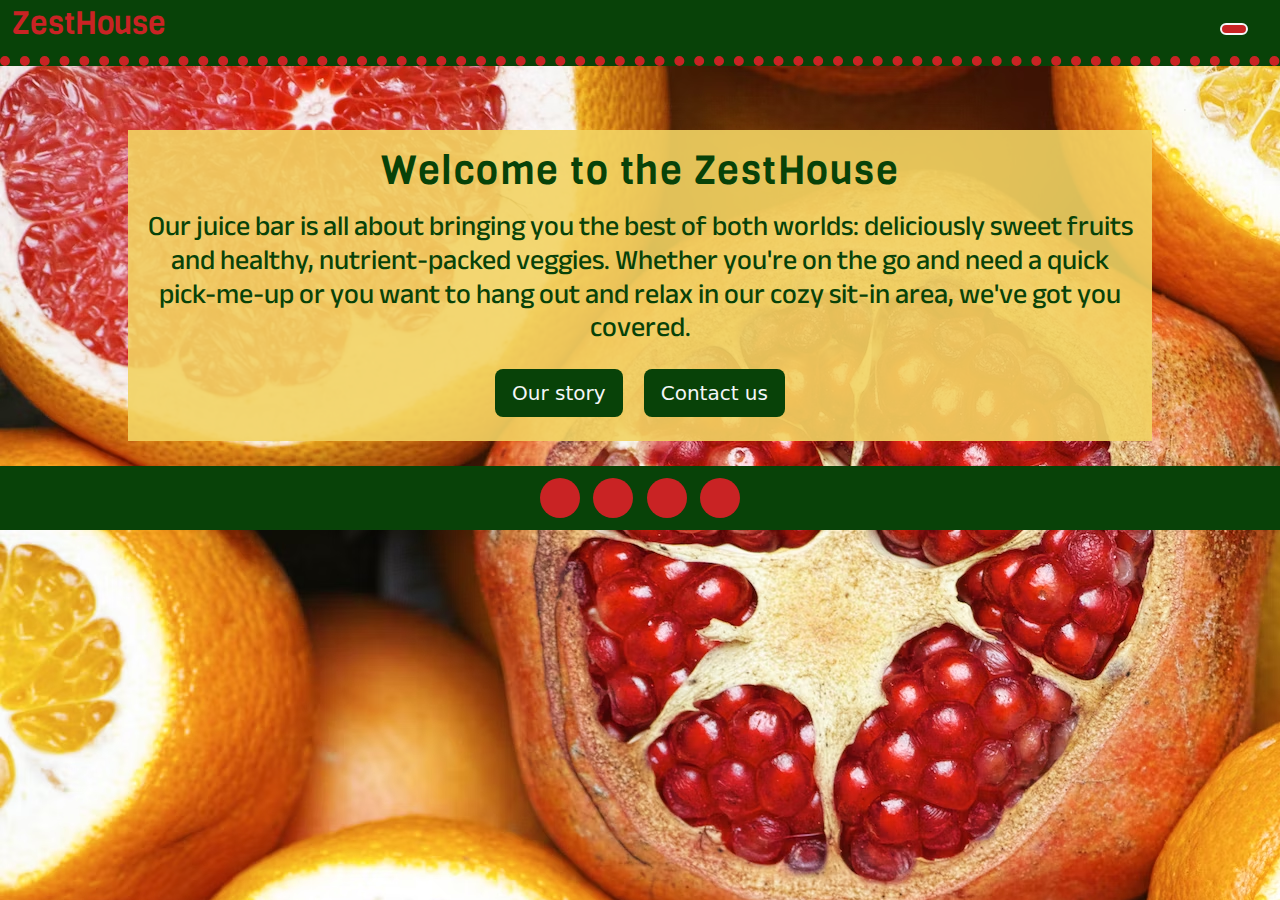
==== index.html @ 8931efa2 "changed the navbar. created gallery.html and menu.html" ====
<!DOCTYPE html>
<html lang="en">
<head>
    <meta charset="UTF-8">
    <meta http-equiv="X-UA-Compatible" content="IE=edge">
    <meta name="viewport" content="width=device-width, initial-scale=1.0">
    <title>ZestHouse</title>    
    <link href="assets/css/style.css" rel="stylesheet" type="text/css">
    <link href="assets/css/hover.css" rel="stylesheet" media="all">
    <link rel="preconnect" href="https://fonts.googleapis.com">
    <link href="https://cdn.jsdelivr.net/npm/bootstrap@5.2.3/dist/css/bootstrap.min.css" rel="stylesheet">
  <script src="https://cdn.jsdelivr.net/npm/bootstrap@5.2.3/dist/js/bootstrap.bundle.min.js"></script>
<link rel="preconnect" href="https://fonts.gstatic.com" crossorigin>
<link href="https://fonts.googleapis.com/css2?family=Viga&display=swap" rel="stylesheet">
<link href="https://fonts.googleapis.com/css2?family=Anek+Bangla&display=swap" rel="stylesheet">
<link rel="stylesheet" href="https://cdnjs.cloudflare.com/ajax/libs/font-awesome/6.4.0/css/all.min.css" integrity="sha512-iecdLmaskl7CVkqkXNQ/ZH/XLlvWZOJyj7Yy7tcenmpD1ypASozpmT/E0iPtmFIB46ZmdtAc9eNBvH0H/ZpiBw==" crossorigin="anonymous" referrerpolicy="no-referrer">
<!-- FAVICON -->
<link rel="icon" type="image/png" sizes="16x16" href="assets/images/favicon.ico">
</head>

<body>
<!-- NAVIGATION BAR-->
<nav class="navbar sticky-top p-0">
  <div class="container-fluid">
    <a class="navbar-brand" href="index.html" aria-current="true" id="logo"><h2>ZestHouse</h2></a>
<!-- Dropdown button taken from from Bootstrap documentation code snippet, see README file for more info -->
    <div class="dropdown">
      <button class="btn navbar-toggler hvr-pulse" type="button" data-bs-toggle="dropdown" aria-expanded="false">
      <i class="fas fa-bars"></i>
      </button>
      <ul class="dropdown-menu dropdown-menu-end">
        <li><a class="dropdown-item active" href="index.html" aria-current="true">Home</a></li>
        <li><a class="dropdown-item" href="about.html">About Us</a></li>
        <li><a class="dropdown-item" href="gallery.html">Gallery</a></li>
        <li><a class="dropdown-item" href="menu.html">Menu</a></li>
        <li><a class="dropdown-item" href="contact.html">Contact Us</a></li>
      </ul>
    </div>
</nav>

  <div class="p-3 text-center" id="hero">
    <h1 class="heading-style mb-3">Welcome to the ZestHouse</h1>
    <p><h3 class="paragraph-style mb-3">
  Our juice bar is all about bringing you the best of both worlds: deliciously sweet fruits and healthy, nutrient-packed veggies. 
 Whether you're on the go and need a quick pick-me-up or you want to hang out and relax in our cozy sit-in area, we've got you covered. 
    </h3></p>
  <a class="btn btn-lg m-2 hvr-pulse" href="about.html" role="button" style="background-color: #084208; color: #f4f7f9">Our story</a>
  <a class="btn btn-lg m-2 hvr-pulse" href="contact.html" role="button" style="background-color: #084208; color: #f4f7f9">Contact us</a>
</div>

<!-- div class="container-sm mb-2" id="times">
<h4>Opening Times</h4>
<table>
  <tr>
    <th>Mon-Sat</th>
    <th>Sun</th>
  </tr>
  <tr>
    <td>8am - 8pm</td>
    <td>10am - 6pm</td>
  </tr>
</table>
</div -->

<footer>
  <div class="container p-2">
  <a class="btn m-1 hvr-icon-pulse social" href="http://facebook.com" target="_blank"><i class="fab fa-facebook-f hvr-icon"></i></a>
  <a class="btn m-1 hvr-icon-pulse social" href="http://twitter.com" target="_blank"><i class="fab fa-twitter hvr-icon"></i></a>
  <a class="btn m-1 hvr-icon-pulse social" href="http://instagram.com" target="_blank"><i class="fab fa-instagram hvr-icon"></i></a>
  <a class="btn m-1 hvr-icon-pulse social" href="http://tiktok.com" target="_blank"><i class="fab fa-tiktok hvr-icon"></i></a>
  </div>
</footer>

</body>

</html>
---- assets/css/style.css ----
/* -------------------------------COLOURS 
#c92324
#084208
#ea861a
#f4f7f9
#f2d363
*/

html {
    height: 100%;
    width: 100%;
    overflow-y: scroll;
      }
  
   body 
   { 
    font-family: "Viga", sans-serif;
    background: #ea861a url("../images/citrus.avif") no-repeat fixed !important;
    background-size: cover;
   }

   /*----------------------NAVIGATION BAR */
    
    .navbar {
      background-color: #084208;
      border-bottom: 10px dotted #c92324;
      position: sticky;
      top: 0;
            }
          
    #logo {
      color: #c92324;
      font-family: "Viga", sans-serif;
      text-align: left;
      text-decoration: none;        
          }

    .navbar-toggler {
      color: #f4f7f9 !important; 
      border: 2px solid #f4f7f9 !important;
      background-color: #c92324 !important;
      text-align: center;
      margin-right: 20px;
      text-decoration: none;           
    }

    .dropdown-menu {
      background-color: #f2d363 !important;
         }

    .dropdown-item {
    font-family: 'Anek Bangla', sans-serif;
    color: #084208; 
    text-align: center !important;    
  }  
    .active
     {
      background-color: #084208 !important;
     }
     /*----------------------HERO*/

    .heading-style {
      font-family: "Viga", sans-serif;
      color: #084208;
      font-weight: 500;
      letter-spacing: 1.5px;
          }

    .paragraph-style {
      font-family: 'Anek Bangla', sans-serif;
      color: #084208;
      font-weight: 500;
          }

    #hero {
      background-color: rgba(242, 211, 99, 0.9);
      margin: 5% 10% 2% 10%;  
      text-align: center;
            }
    
    #times h4 {
      font-family: 'Viga', sans-serif;
          }
    
    #times {
      background-color: #c92324;
      color: #f4f7f9;
      font-family: 'Anek Bangla', sans-serif;
      width: 200px;
      text-align: center;
    }

    table {
      margin: auto;
    }
    
    table th {
      border: 2px solid;
    }

    table td {
      border: 2px solid;
    }

    /*----------------------ABOUT*/

    #facilities-container {background-color: #084208;}

    .facilities { 
      color: #f4f7f9;
      font-family: 'Anek Bangla', sans-serif;
    }

    .facilities-img {
      max-height: 200px;
      border-radius: 50%;
    }

    #about {
      background-color: rgba(242, 211, 99, 0.9);
      font-family: 'Anek Bangla', sans-serif;
      color: #084208;
      text-align: center;
    }

    #about h4 {
      padding: 5%;
    }

    #address {
      text-align: center;
      background-color: rgba(242, 211, 99, 0.9);
      padding: 2em 0;
      font-family: 'Anek Bangla', sans-serif;
      color: #084208;
    }

     /*----------------------CONTACT US*/

     #contactus {
      background-color: #c92324;
      color: #f4f7f9;
      width: 60%;
      margin: 6% auto;
      padding: 5px;
     }

      /*----------------------FOOTER*/
     footer {
      width: 100%;
      bottom: 0;
      background-color: #084208;
      color: #f4f7f9;
      position: fixed-bottom;
            }
      
      footer div {
        text-align: center;
      }
          
     .social {
      width: 2.5em !important;
      height: 2.5em !important;
      border-radius: 50% !important;
      background-color: #c92324 !important;
      text-decoration: none;
              }     

    /*-------------------404 */  
    
    #404msg {
      background-image: url(https://images.unsplash.com/photo-1582287104445-6754664dbdb2?ixlib=rb-4.0.3&ixid=MnwxMjA3fDB8MHxwaG90by1wYWdlfHx8fGVufDB8fHx8&auto=format&fit=crop&w=870&q=80);
      
    }



     /*-------------------MEDIA QUERIES  */  

     @media screen and (max-width: 992px){ 

      html {
        height: 100%;
        width: 100%;
        overflow-y: scroll;
        left: 0;
        right: 0;
      }

      body {
        position: absolute;
             }
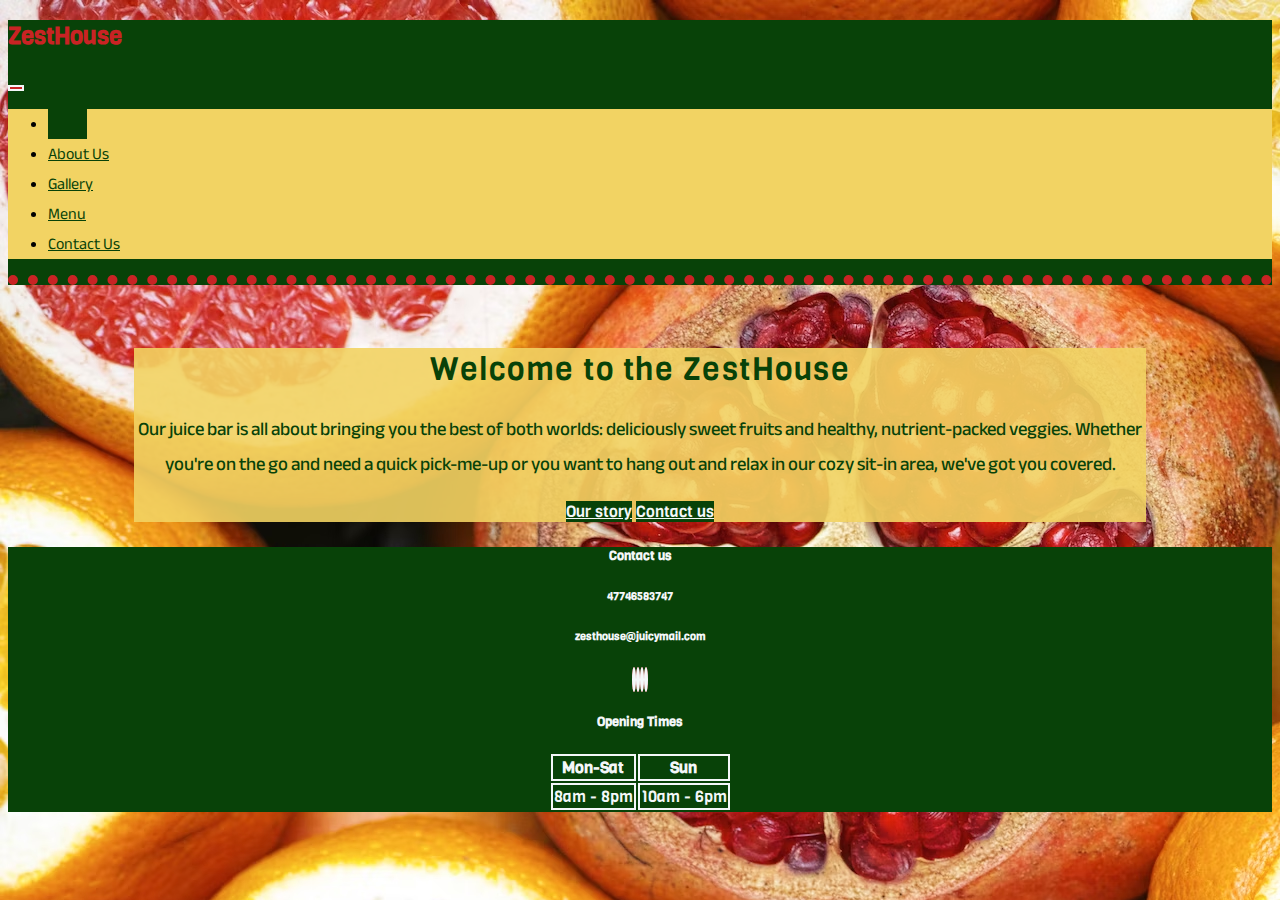
==== commit 5399319a: "changed the footer" ====
--- a/index.html
+++ b/index.html
@@ -6,13 +6,23 @@
     <meta name="viewport" content="width=device-width, initial-scale=1.0">
     <title>ZestHouse</title>    
     <link href="assets/css/style.css" rel="stylesheet" type="text/css">
-    <link href="assets/css/hover.css" rel="stylesheet" media="all">
-    <link rel="preconnect" href="https://fonts.googleapis.com">
-    <link href="https://cdn.jsdelivr.net/npm/bootstrap@5.2.3/dist/css/bootstrap.min.css" rel="stylesheet">
-  <script src="https://cdn.jsdelivr.net/npm/bootstrap@5.2.3/dist/js/bootstrap.bundle.min.js"></script>
+<!-- HOVER.CSS by IAN LUNN -->
+<link href="assets/css/hover.css" rel="stylesheet" media="all">
+<!-- BOOTSTRAP -->
+<script src="https://cdnjs.cloudflare.com/ajax/libs/bootstrap/5.2.3/js/bootstrap.min.js" integrity="sha512-1/RvZTcCDEUjY/CypiMz+iqqtaoQfAITmNSJY17Myp4Ms5mdxPS5UV7iOfdZoxcGhzFbOm6sntTKJppjvuhg4g==" crossorigin="anonymous" referrerpolicy="no-referrer"></script>
+<link href="https://cdn.jsdelivr.net/npm/bootstrap@5.2.3/dist/css/bootstrap.min.css" rel="stylesheet" 
+    integrity="sha384-rbsA2VBKQhggwzxH7pPCaAqO46MgnOM80zW1RWuH61DGLwZJEdK2Kadq2F9CUG65" crossorigin="anonymous">    
+<!-- POPPER -->
+<script src="https://cdnjs.cloudflare.com/ajax/libs/popper.js/2.11.7/umd/popper.min.js" integrity="sha512-uaZ0UXmB7NHxAxQawA8Ow2wWjdsedpRu7nJRSoI2mjnwtY8V5YiCWavoIpo1AhWPMLiW5iEeavmA3JJ2+1idUg==" crossorigin="anonymous" referrerpolicy="no-referrer"></script>
+<script src="https://cdn.jsdelivr.net/npm/bootstrap@5.3.0-alpha3/dist/js/bootstrap.bundle.min.js" integrity="sha384-ENjdO4Dr2bkBIFxQpeoTz1HIcje39Wm4jDKdf19U8gI4ddQ3GYNS7NTKfAdVQSZe" crossorigin="anonymous"></script>     
+<!-- GOOGLE FONTS -->
+<link rel="preconnect" href="https://fonts.googleapis.com">
 <link rel="preconnect" href="https://fonts.gstatic.com" crossorigin>
 <link href="https://fonts.googleapis.com/css2?family=Viga&display=swap" rel="stylesheet">
+<link rel="preconnect" href="https://fonts.googleapis.com">
+<link rel="preconnect" href="https://fonts.gstatic.com" crossorigin>
 <link href="https://fonts.googleapis.com/css2?family=Anek+Bangla&display=swap" rel="stylesheet">
+<!-- FONT AWESOME-->
 <link rel="stylesheet" href="https://cdnjs.cloudflare.com/ajax/libs/font-awesome/6.4.0/css/all.min.css" integrity="sha512-iecdLmaskl7CVkqkXNQ/ZH/XLlvWZOJyj7Yy7tcenmpD1ypASozpmT/E0iPtmFIB46ZmdtAc9eNBvH0H/ZpiBw==" crossorigin="anonymous" referrerpolicy="no-referrer">
 <!-- FAVICON -->
 <link rel="icon" type="image/png" sizes="16x16" href="assets/images/favicon.ico">
@@ -48,8 +58,25 @@
   <a class="btn btn-lg m-2 hvr-pulse" href="contact.html" role="button" style="background-color: #084208; color: #f4f7f9">Contact us</a>
 </div>
 
-<!-- div class="container-sm mb-2" id="times">
-<h4>Opening Times</h4>
+<!-- FOOTER -->
+<footer>
+  <div class="container p-2 justify-content-around align-items-center">
+    <div class="row">
+<!-- CONTACT DETAILS -->
+<div class="col-md-4">
+  <h5>Contact us</h5>
+  <h6>47746583747</h6>
+  <h6>zesthouse@juicymail.com</h6>
+</div>
+<!-- SOCIAL MEDIA -->       
+<div class="col-md-4 align-self-center"> 
+ <a class="btn m-1 hvr-icon-pulse social" href="http://facebook.com" target="_blank"><i class="fab fa-facebook-f hvr-icon"></i></a>
+  <a class="btn m-1 hvr-icon-pulse social" href="http://twitter.com" target="_blank"><i class="fab fa-twitter hvr-icon"></i></a>
+  <a class="btn m-1 hvr-icon-pulse social" href="http://instagram.com" target="_blank"><i class="fab fa-instagram hvr-icon"></i></a>
+  <a class="btn m-1 hvr-icon-pulse social" href="http://tiktok.com" target="_blank"><i class="fab fa-tiktok hvr-icon"></i></a>
+</div>
+<!-- OPENING TIMES -->   
+ <div class="col-md-4" id="table"><h5>Opening Times</h5>
 <table>
   <tr>
     <th>Mon-Sat</th>
@@ -60,15 +87,8 @@
     <td>10am - 6pm</td>
   </tr>
 </table>
-</div -->
-
-<footer>
-  <div class="container p-2">
-  <a class="btn m-1 hvr-icon-pulse social" href="http://facebook.com" target="_blank"><i class="fab fa-facebook-f hvr-icon"></i></a>
-  <a class="btn m-1 hvr-icon-pulse social" href="http://twitter.com" target="_blank"><i class="fab fa-twitter hvr-icon"></i></a>
-  <a class="btn m-1 hvr-icon-pulse social" href="http://instagram.com" target="_blank"><i class="fab fa-instagram hvr-icon"></i></a>
-  <a class="btn m-1 hvr-icon-pulse social" href="http://tiktok.com" target="_blank"><i class="fab fa-tiktok hvr-icon"></i></a>
   </div>
+</div></div>
 </footer>
 
 </body>
--- a/assets/css/style.css
+++ b/assets/css/style.css
@@ -90,19 +90,7 @@
       text-align: center;
     }
 
-    table {
-      margin: auto;
-    }
-    
-    table th {
-      border: 2px solid;
-    }
-
-    table td {
-      border: 2px solid;
-    }
-
-    /*----------------------ABOUT*/
+   /*----------------------ABOUT*/
 
     #facilities-container {background-color: #084208;}
 
@@ -151,6 +139,7 @@
       bottom: 0;
       background-color: #084208;
       color: #f4f7f9;
+      bottom: 0 !important;
       position: fixed-bottom;
             }
       
@@ -164,11 +153,21 @@
       border-radius: 50% !important;
       background-color: #c92324 !important;
       text-decoration: none;
-              }     
+      border: 2px solid #f4f7f9 !important;
+              }   
+    table {
+    margin: auto;
+     }
+     table th {
+      border: 2px solid;
+              }          
+     table td {
+    border: 2px solid;
+              }        
 
     /*-------------------404 */  
     
-    #404msg {
+    #errormsg {
       background-image: url(https://images.unsplash.com/photo-1582287104445-6754664dbdb2?ixlib=rb-4.0.3&ixid=MnwxMjA3fDB8MHxwaG90by1wYWdlfHx8fGVufDB8fHx8&auto=format&fit=crop&w=870&q=80);
       
     }
@@ -176,8 +175,9 @@
 
 
      /*-------------------MEDIA QUERIES  */  
-
-     @media screen and (max-width: 992px){ 
+     
+     @media screen and (max-width: 992px)
+     { 
 
       html {
         height: 100%;
@@ -191,6 +191,14 @@
         position: absolute;
              }
     
-    
+            }
+
+      @media screen and (min-width: 900px) {
+        .social {
+          margin-top: 10% !important;
+        }
+
+             }
+              
           
 
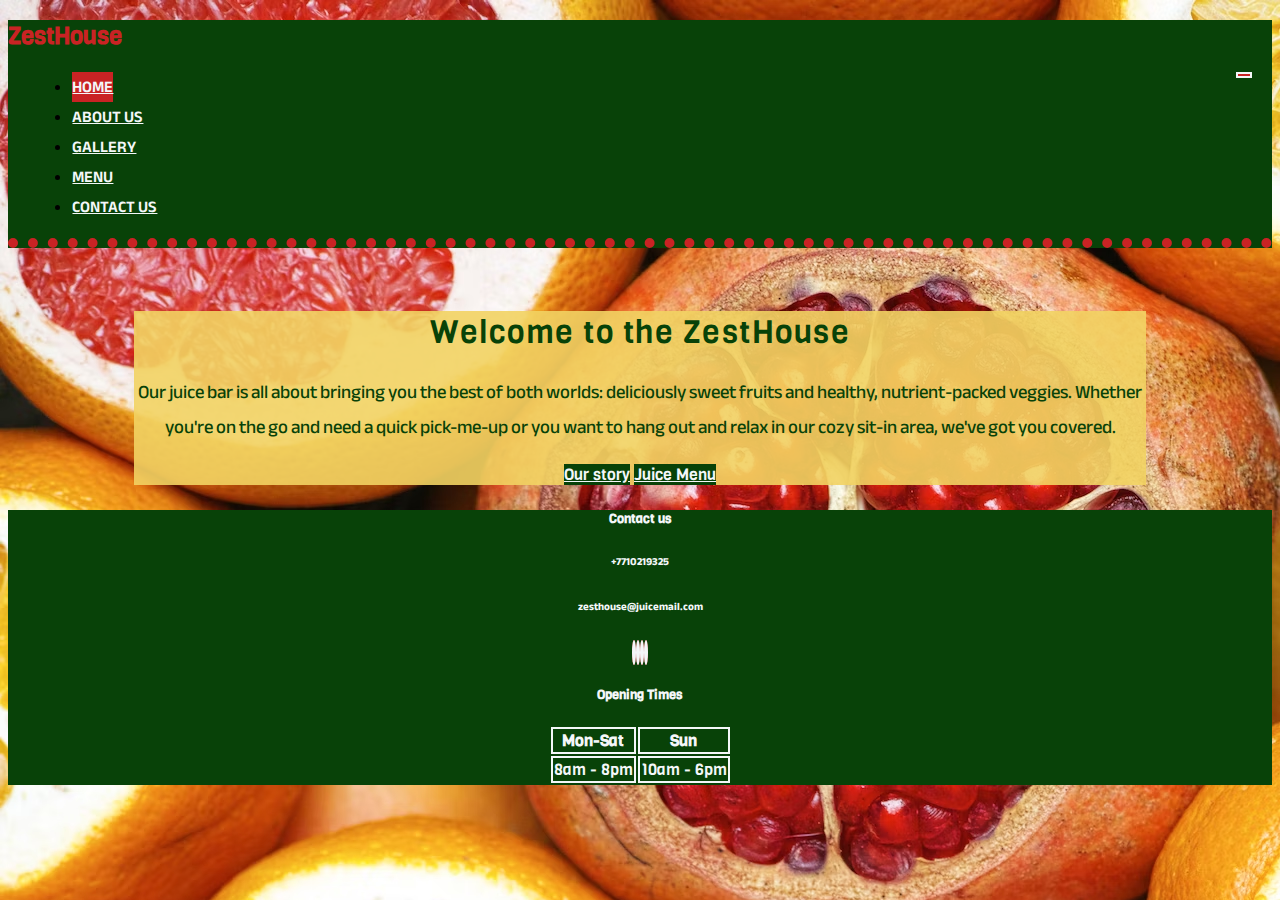
==== commit 0c2cecb3: "For the menu page - Created a multiple item carousel for large and medium screens and a regular caro" ====
--- a/index.html
+++ b/index.html
@@ -29,24 +29,25 @@
 </head>
 
 <body>
-<!-- NAVIGATION BAR-->
-<nav class="navbar sticky-top p-0">
+<!-- NAVIGATION BAR code snippet adapted from Bootstrap documentation-->
+<nav class="navbar navbar-expand-sm sticky-top p-0">
   <div class="container-fluid">
-    <a class="navbar-brand" href="index.html" aria-current="true" id="logo"><h2>ZestHouse</h2></a>
-<!-- Dropdown button taken from from Bootstrap documentation code snippet, see README file for more info -->
-    <div class="dropdown">
-      <button class="btn navbar-toggler hvr-pulse" type="button" data-bs-toggle="dropdown" aria-expanded="false">
-      <i class="fas fa-bars"></i>
-      </button>
-      <ul class="dropdown-menu dropdown-menu-end">
-        <li><a class="dropdown-item active" href="index.html" aria-current="true">Home</a></li>
-        <li><a class="dropdown-item" href="about.html">About Us</a></li>
-        <li><a class="dropdown-item" href="gallery.html">Gallery</a></li>
-        <li><a class="dropdown-item" href="menu.html">Menu</a></li>
-        <li><a class="dropdown-item" href="contact.html">Contact Us</a></li>
-      </ul>
+    <div class="d-flex flex-nowrap w-100">
+      <a class="navbar-brand" href="index.html" aria-current="true" id="logo"><h2>ZestHouse</h2></a>
+       <button class="btn navbar-toggler ms-auto hvr-pulse" type="button" data-bs-toggle="collapse" data-bs-target="#navigation" aria-controls="navigation" aria-label="Toggle navigation" aria-expanded="false">
+          <i class="fas fa-bars"></i>
+        </button>
     </div>
-</nav>
+    <div class="collapse navbar-collapse" id="navigation">
+        <ul class="navbar-nav justify-content-end">
+          <li class="nav-item"><a class="nav-link active" href="index.html"  aria-current="true">Home</a></li>
+          <li class="nav-item"><a class="nav-link hvr-pulse" href="about.html">About us</a></li>
+          <li class="nav-item"><a class="nav-link hvr-pulse" href="gallery.html">Gallery</a></li>
+          <li class="nav-item"><a class="nav-link hvr-pulse" href="menu.html">Menu</a></li>
+          <li class="nav-item"><a class="nav-link hvr-pulse" href="contact.html">Contact Us</a></li>
+    </ul></div>
+  </div>
+  </nav>
 
   <div class="p-3 text-center" id="hero">
     <h1 class="heading-style mb-3">Welcome to the ZestHouse</h1>
@@ -54,8 +55,8 @@
   Our juice bar is all about bringing you the best of both worlds: deliciously sweet fruits and healthy, nutrient-packed veggies. 
  Whether you're on the go and need a quick pick-me-up or you want to hang out and relax in our cozy sit-in area, we've got you covered. 
     </h3></p>
-  <a class="btn btn-lg m-2 hvr-pulse" href="about.html" role="button" style="background-color: #084208; color: #f4f7f9">Our story</a>
-  <a class="btn btn-lg m-2 hvr-pulse" href="contact.html" role="button" style="background-color: #084208; color: #f4f7f9">Contact us</a>
+  <a class="btn btn-lg m-2 hvr-pulse hero-btn" href="about.html" role="button" target="_blank">Our story</a>
+  <a class="btn btn-lg m-2 hvr-pulse hero-btn" href="menu.html" role="button" target="_blank">Juice Menu</a>
 </div>
 
 <!-- FOOTER -->
@@ -65,15 +66,15 @@
 <!-- CONTACT DETAILS -->
 <div class="col-md-4">
   <h5>Contact us</h5>
-  <h6>47746583747</h6>
-  <h6>zesthouse@juicymail.com</h6>
+  <h6>+7710219325 </h6>
+  <h6>zesthouse@juicemail.com</h6>
 </div>
 <!-- SOCIAL MEDIA -->       
-<div class="col-md-4 align-self-center"> 
- <a class="btn m-1 hvr-icon-pulse social" href="http://facebook.com" target="_blank"><i class="fab fa-facebook-f hvr-icon"></i></a>
-  <a class="btn m-1 hvr-icon-pulse social" href="http://twitter.com" target="_blank"><i class="fab fa-twitter hvr-icon"></i></a>
-  <a class="btn m-1 hvr-icon-pulse social" href="http://instagram.com" target="_blank"><i class="fab fa-instagram hvr-icon"></i></a>
-  <a class="btn m-1 hvr-icon-pulse social" href="http://tiktok.com" target="_blank"><i class="fab fa-tiktok hvr-icon"></i></a>
+<div class="col-md-4 align-self-center">
+ <a class="btn m-1 hvr-icon-pulse social" href="http://facebook.com" target="_blank" rel="noopener" aria-label="Our Facebook Page (opens in a new tab)"><i class="fab fa-facebook-f hvr-icon"></i></a>
+  <a class="btn m-1 hvr-icon-pulse social" href="http://twitter.com" target="_blank" rel="noopener" aria-label="Our Twitter Page (opens in a new tab)"><i class="fab fa-twitter hvr-icon"></i></a>
+  <a class="btn m-1 hvr-icon-pulse social" href="http://instagram.com" target="_blank" rel="noopener" aria-label="Our Instagram Page (opens in a new tab)"><i class="fab fa-instagram hvr-icon"></i></a>
+  <a class="btn m-1 hvr-icon-pulse social" href="http://tiktok.com" target="_blank" rel="noopener" aria-label="Our Tiktok Page (opens in a new tab)"><i class="fab fa-tiktok hvr-icon"></i></a>
 </div>
 <!-- OPENING TIMES -->   
  <div class="col-md-4" id="table"><h5>Opening Times</h5>
--- a/assets/css/style.css
+++ b/assets/css/style.css
@@ -41,22 +41,27 @@
       background-color: #c92324 !important;
       text-align: center;
       margin-right: 20px;
-      text-decoration: none;           
-    }
-
-    .dropdown-menu {
-      background-color: #f2d363 !important;
-         }
-
-    .dropdown-item {
+      text-decoration: none;   
+      float: right !important;
+       }
+
+     .nav-link {
     font-family: 'Anek Bangla', sans-serif;
-    color: #084208; 
-    text-align: center !important;    
+    color: #f4f7f9 !important;
+    text-transform: uppercase;
+    font-weight: 600 !important;    
+    text-align: center;
+    white-space: nowrap;
   }  
-    .active
+ 
+ .navbar-nav li {
+  margin: 0 2%;
+   }  
+ .active
      {
-      background-color: #084208 !important;
-     }
+      background-color: #c92324;
+     }
+    
      /*----------------------HERO*/
 
     .heading-style {
@@ -77,20 +82,14 @@
       margin: 5% 10% 2% 10%;  
       text-align: center;
             }
-    
-    #times h4 {
-      font-family: 'Viga', sans-serif;
-          }
-    
-    #times {
-      background-color: #c92324;
-      color: #f4f7f9;
-      font-family: 'Anek Bangla', sans-serif;
-      width: 200px;
-      text-align: center;
-    }
-
-   /*----------------------ABOUT*/
+
+    .hero-btn {
+      background-color: #084208 !important;
+      color: #f4f7f9 !important;
+      font-family: "Viga", sans-serif !important;
+    }        
+    
+    /*----------------------ABOUT*/
 
     #facilities-container {background-color: #084208;}
 
@@ -132,6 +131,17 @@
       margin: 6% auto;
       padding: 5px;
      }
+
+     /*----------------------CAROUSEL*/
+
+     .carousel-indicators{
+      position:absolute !important;
+      right:0;
+      top: 480px !important;
+      left:0px; 
+     }
+
+
 
       /*----------------------FOOTER*/
      footer {
@@ -140,8 +150,7 @@
       background-color: #084208;
       color: #f4f7f9;
       bottom: 0 !important;
-      position: fixed-bottom;
-            }
+             }
       
       footer div {
         text-align: center;
@@ -163,8 +172,14 @@
               }          
      table td {
     border: 2px solid;
-              }        
-
+              } 
+                    
+   footer h5 {
+                font-family: 'Viga', sans-serif;
+                    }
+    footer h6 {
+      font-family: 'Anek Bangla', sans-serif;
+    }                
     /*-------------------404 */  
     
     #errormsg {
@@ -172,33 +187,48 @@
       
     }
 
-
-
-     /*-------------------MEDIA QUERIES  */  
+         /*-------------------MEDIA QUERIES  */  
      
-     @media screen and (max-width: 992px)
-     { 
-
-      html {
-        height: 100%;
-        width: 100%;
-        overflow-y: scroll;
-        left: 0;
-        right: 0;
+     @media screen and (max-width: 600px)
+
+     /* MENU CAROUSEL FOR SMALL SCREENS */
+     {        
+      .carous-large {
+      display: none; }
+         
+         .carousel-indicators{
+          position:absolute !important;
+          right:0;
+          top: 380px !important;
+          left:0px; 
+         }
+        }
+
+       
+
+      /* MENU CAROUSEL FOR MEDIUM AND LARGE SCREENS */
+      @media screen and (min-width: 601px)
+     {        
+      .carous-small {
+      display: none; }
+      .carousel-indicators{
+        position:absolute !important;
+        right:0;
+        top: 480px !important;
+        left:0; 
+       }
+       .carous-large-buttons
+       {
+
+       }
+
       }
 
-      body {
-        position: absolute;
-             }
-    
-            }
-
-      @media screen and (min-width: 900px) {
-        .social {
-          margin-top: 10% !important;
-        }
-
-             }
-              
-          
-
+
+     
+
+
+            
+
+         
+
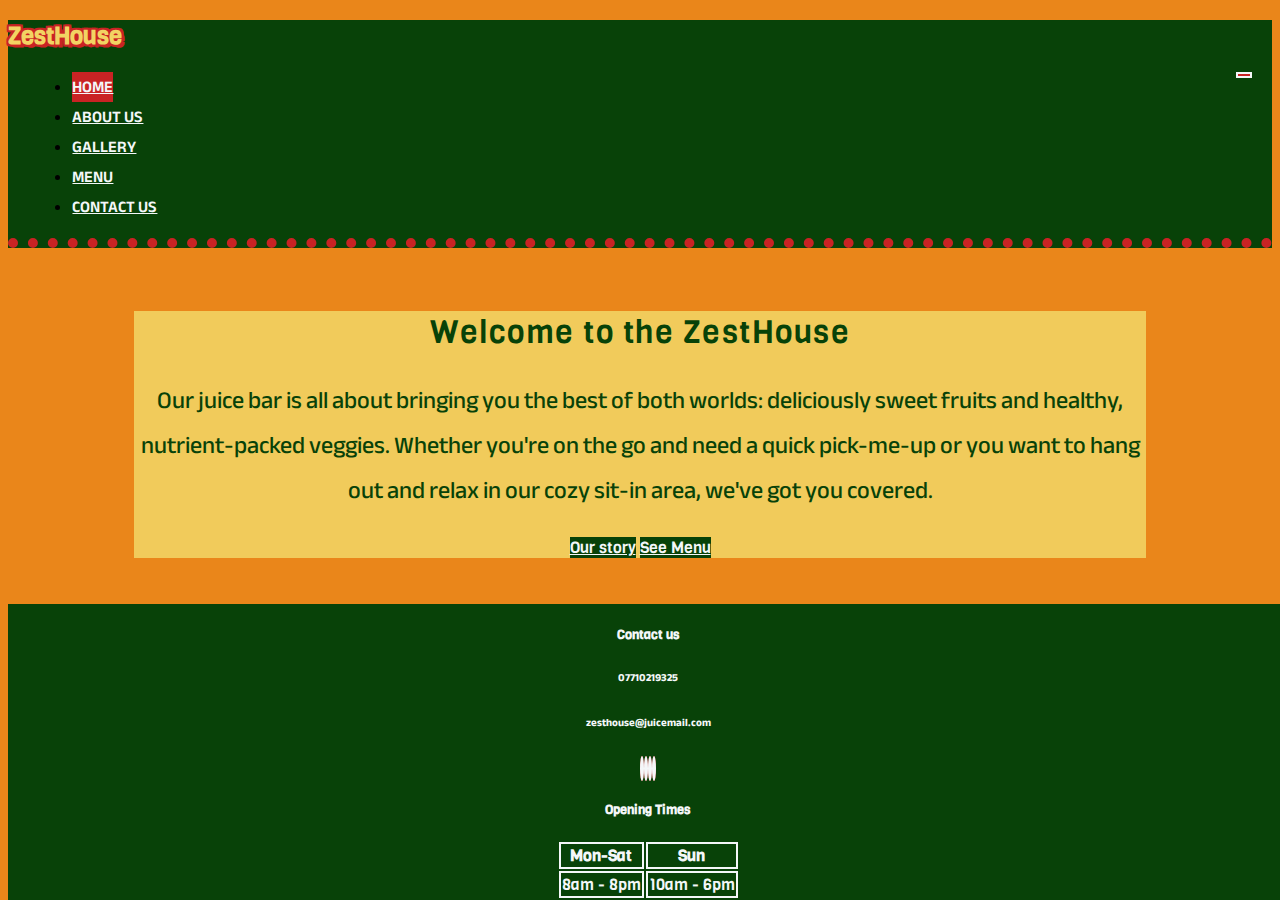
==== commit 7f055f9c: "made phone number and email clickable; fixed the contact us section alignment issue" ====
--- a/index.html
+++ b/index.html
@@ -4,6 +4,11 @@
     <meta charset="UTF-8">
     <meta http-equiv="X-UA-Compatible" content="IE=edge">
     <meta name="viewport" content="width=device-width, initial-scale=1.0">
+    <meta name="description"
+          content="ZestHouse is a juice bar serving a variety of freshly prepared juices, smoothies, hot drinks and snacks.">
+    <meta name="keywords"
+          content="juice bar, smoothie bar, juice, smoothie bowl, healthy snacks, health and wellness, juice shots, slushie">
+    <meta name="author" content="Martyna Nowak">  
     <title>ZestHouse</title>    
     <link href="assets/css/style.css" rel="stylesheet" type="text/css">
 <!-- HOVER.CSS by IAN LUNN -->
@@ -51,23 +56,23 @@
 
   <div class="p-3 text-center" id="hero">
     <h1 class="heading-style mb-3">Welcome to the ZestHouse</h1>
-    <p><h3 class="paragraph-style mb-3">
+    <p class="paragraph-style mb-3">
   Our juice bar is all about bringing you the best of both worlds: deliciously sweet fruits and healthy, nutrient-packed veggies. 
  Whether you're on the go and need a quick pick-me-up or you want to hang out and relax in our cozy sit-in area, we've got you covered. 
-    </h3></p>
-  <a class="btn btn-lg m-2 hvr-pulse hero-btn" href="about.html" role="button" target="_blank">Our story</a>
-  <a class="btn btn-lg m-2 hvr-pulse hero-btn" href="menu.html" role="button" target="_blank">Juice Menu</a>
+    </p>
+  <a class="btn btn-lg m-2 hvr-pulse hero-btn" href="about.html" role="button">Our story</a>
+  <a class="btn btn-lg m-2 hvr-pulse hero-btn" href="menu.html" role="button">See Menu</a>
 </div>
 
 <!-- FOOTER -->
-<footer>
+<footer id="ftr">
   <div class="container p-2 justify-content-around align-items-center">
     <div class="row">
 <!-- CONTACT DETAILS -->
 <div class="col-md-4">
   <h5>Contact us</h5>
-  <h6>+7710219325 </h6>
-  <h6>zesthouse@juicemail.com</h6>
+  <h6><a href="tel:07710219325">07710219325</a></h6>
+  <h6><a href ="mailto:zesthouse@juicemail.com">zesthouse@juicemail.com</a></h6>
 </div>
 <!-- SOCIAL MEDIA -->       
 <div class="col-md-4 align-self-center">
--- a/assets/css/style.css
+++ b/assets/css/style.css
@@ -1,11 +1,3 @@
-/* -------------------------------COLOURS 
-#c92324
-#084208
-#ea861a
-#f4f7f9
-#f2d363
-*/
-
 html {
     height: 100%;
     width: 100%;
@@ -15,24 +7,33 @@
    body 
    { 
     font-family: "Viga", sans-serif;
-    background: #ea861a url("../images/citrus.avif") no-repeat fixed !important;
+    background: #ea861a url("../images/citrusbck.png") no-repeat fixed !important;
     background-size: cover;
+    position: relative;
    }
 
    /*----------------------NAVIGATION BAR */
     
     .navbar {
       background-color: #084208;
+      position: sticky;
       border-bottom: 10px dotted #c92324;
-      position: sticky;
       top: 0;
             }
           
     #logo {
-      color: #c92324;
+      color: #f2d363;
       font-family: "Viga", sans-serif;
       text-align: left;
-      text-decoration: none;        
+      text-decoration: none;
+      text-shadow: 3px 3px 0 #c92324,
+      2px -2px 0 #c92324,
+      -2px 2px 0 #c92324,
+      -2px -2px 0 #c92324,
+      2px 0px 0 #c92324,
+      0px 2px 0 #c92324,
+      -2px 0px 0 #c92324,
+      0px -2px 0 #c92324;             
           }
 
     .navbar-toggler {
@@ -62,7 +63,7 @@
       background-color: #c92324;
      }
     
-     /*----------------------HERO*/
+     /*----------------------INDEX PAGE*/
 
     .heading-style {
       font-family: "Viga", sans-serif;
@@ -72,10 +73,11 @@
           }
 
     .paragraph-style {
-      font-family: 'Anek Bangla', sans-serif;
-      color: #084208;
-      font-weight: 500;
-          }
+      font-size: 1.5rem;
+      font-family: 'Anek Bangla', sans-serif;
+      color: #084208;
+      font-weight: 500;      
+              }
 
     #hero {
       background-color: rgba(242, 211, 99, 0.9);
@@ -89,7 +91,7 @@
       font-family: "Viga", sans-serif !important;
     }        
     
-    /*----------------------ABOUT*/
+    /*----------------------ABOUT US PAGE*/
 
     #facilities-container {background-color: #084208;}
 
@@ -122,35 +124,136 @@
       color: #084208;
     }
 
-     /*----------------------CONTACT US*/
+    #map {
+      height: 250px;
+       width: 70%
+      }
+
+     /*----------------------CONTACT US PAGE*/
 
      #contactus {
+      background-color: rgba(242, 211, 99, 0.8);
+      margin-top: 0;
+     }
+
+     #contactform {
       background-color: #c92324;
       color: #f4f7f9;
-      width: 60%;
       margin: 6% auto;
       padding: 5px;
-     }
-
-     /*----------------------CAROUSEL*/
-
-     .carousel-indicators{
-      position:absolute !important;
-      right:0;
-      top: 480px !important;
-      left:0px; 
-     }
-
-
-
-      /*----------------------FOOTER*/
+      font-family: 'Anek Bangla', sans-serif;
+          }     
+
+     #contactform button {
+      color: #f4f7f9;
+      text-transform: uppercase;
+      background-color: #084208;
+     }
+
+     #contactinfo {
+      color: #084208;
+      font-family: 'Anek Bangla', sans-serif;
+      font-size: 1.5rem;
+      line-height: 1.5rem;
+      border: 0.5rem solid #c92324;
+      display: block;
+      overflow-x: scroll;
+             }
+
+     #contactinfo h1{
+      text-align: center;
+      font-family: 'Viga', sans-serif;
+      color: #084208;
+     }
+
+     #contactinfo a {
+      text-decoration: none;
+      color: inherit;
+     }
+
+    /*-------------------404 */  
+    
+    #errormsg {
+      background-image: url(https://images.unsplash.com/photo-1582287104445-6754664dbdb2?ixlib=rb-4.0.3&ixid=MnwxMjA3fDB8MHxwaG90by1wYWdlfHx8fGVufDB8fHx8&auto=format&fit=crop&w=870&q=80);
+      
+    }
+
+    /*-------------------MENU PAGE  */ 
+
+    #menu-carous {
+      background-color: #f2d363;
+      text-align: center;
+      margin-bottom: 5rem;
+      color: #084208;
+    }
+
+    #menu-carous h1 {
+      font-family: 'Viga', sans-serif;
+    }
+
+    #menu-carous button {
+      background-color: #084208;
+      color: #f4f7f9;
+    }
+
+    .carous-large, .carous-small {
+      font-family: 'Anek Bangla', sans-serif;
+    }
+    
+    .carous-large .btn {
+      background-color: #084208;
+      color: #f4f7f9;
+    }
+    
+    .carous-small .btn {
+      background-color: #084208;
+      color: #f4f7f9;
+    }
+
+    .menu-prices {
+      background-color: #f2d363;
+      color: #084208;
+      font-family: 'Anek Bangla', sans-serif;
+      text-transform: capitalize;
+    }
+
+    .menu-prices h3 {
+      font-family: 'Viga', sans-serif;
+      text-align: center;
+      text-transform: capitalize;
+    }
+
+    #bck-to-top {
+      color: #f4f7f9;
+      background-color: #c92324; 
+      border: 2px solid #f4f7f9;  
+      float: right;
+       }
+
+    .menu-img {
+      width: 100%;
+    }
+
+  /*--------------------GALLERY PAGE */
+    #photogallery {
+      clear: both;
+      line-height: 0;
+      column-count: 3;
+      column-gap: 0px;
+      background-color: #ea861a;
+         }
+     
+    #photogallery img {
+      width: 100%;
+    }
+
+     /*----------------------FOOTER*/
      footer {
       width: 100%;
-      bottom: 0;
       background-color: #084208;
       color: #f4f7f9;
       bottom: 0 !important;
-             }
+              }
       
       footer div {
         text-align: center;
@@ -175,60 +278,50 @@
               } 
                     
    footer h5 {
-                font-family: 'Viga', sans-serif;
+     font-family: 'Viga', sans-serif;
                     }
     footer h6 {
-      font-family: 'Anek Bangla', sans-serif;
-    }                
-    /*-------------------404 */  
-    
-    #errormsg {
-      background-image: url(https://images.unsplash.com/photo-1582287104445-6754664dbdb2?ixlib=rb-4.0.3&ixid=MnwxMjA3fDB8MHxwaG90by1wYWdlfHx8fGVufDB8fHx8&auto=format&fit=crop&w=870&q=80);
-      
-    }
-
-         /*-------------------MEDIA QUERIES  */  
+      font-family: 'Anek Bangla', sans-serif; }
+
+    footer a {
+      text-decoration: none;
+      color: inherit;
+    }  
+
+    footer a:hover {
+      color: #f2d363;
+    }
+
+  /*-------------------MEDIA QUERIES  */  
      
-     @media screen and (max-width: 600px)
-
-     /* MENU CAROUSEL FOR SMALL SCREENS */
-     {        
+   @media screen and (max-width: 700px) {
+
+      /* MENU CAROUSEL FOR SMALL SCREENS */     
       .carous-large {
-      display: none; }
+       display: none; }
          
-         .carousel-indicators{
-          position:absolute !important;
-          right:0;
-          top: 380px !important;
-          left:0px; 
+      .carousel-indicators{
+       position:absolute !important;
+       right:0;
+       top: 380px !important;
+       left:0px; 
          }
-        }
-
-       
-
+         
+       /* GALLERY PAGE */
+     #photogallery{
+      column-count: 1;
+     }
+    }
+
+     
       /* MENU CAROUSEL FOR MEDIUM AND LARGE SCREENS */
-      @media screen and (min-width: 601px)
+      @media screen and (min-width: 768px)
      {        
       .carous-small {
       display: none; }
-      .carousel-indicators{
-        position:absolute !important;
-        right:0;
-        top: 480px !important;
-        left:0; 
-       }
-       .carous-large-buttons
-       {
-
-       }
-
-      }
-
-
-     
-
-
-            
-
-         
-
+    
+       /* ALIGNING FOOTER AT THE BOTTOM FOR MEDIUM AND LARGE SCREENS */
+     #ftr {
+      position: fixed !important;
+     }
+     }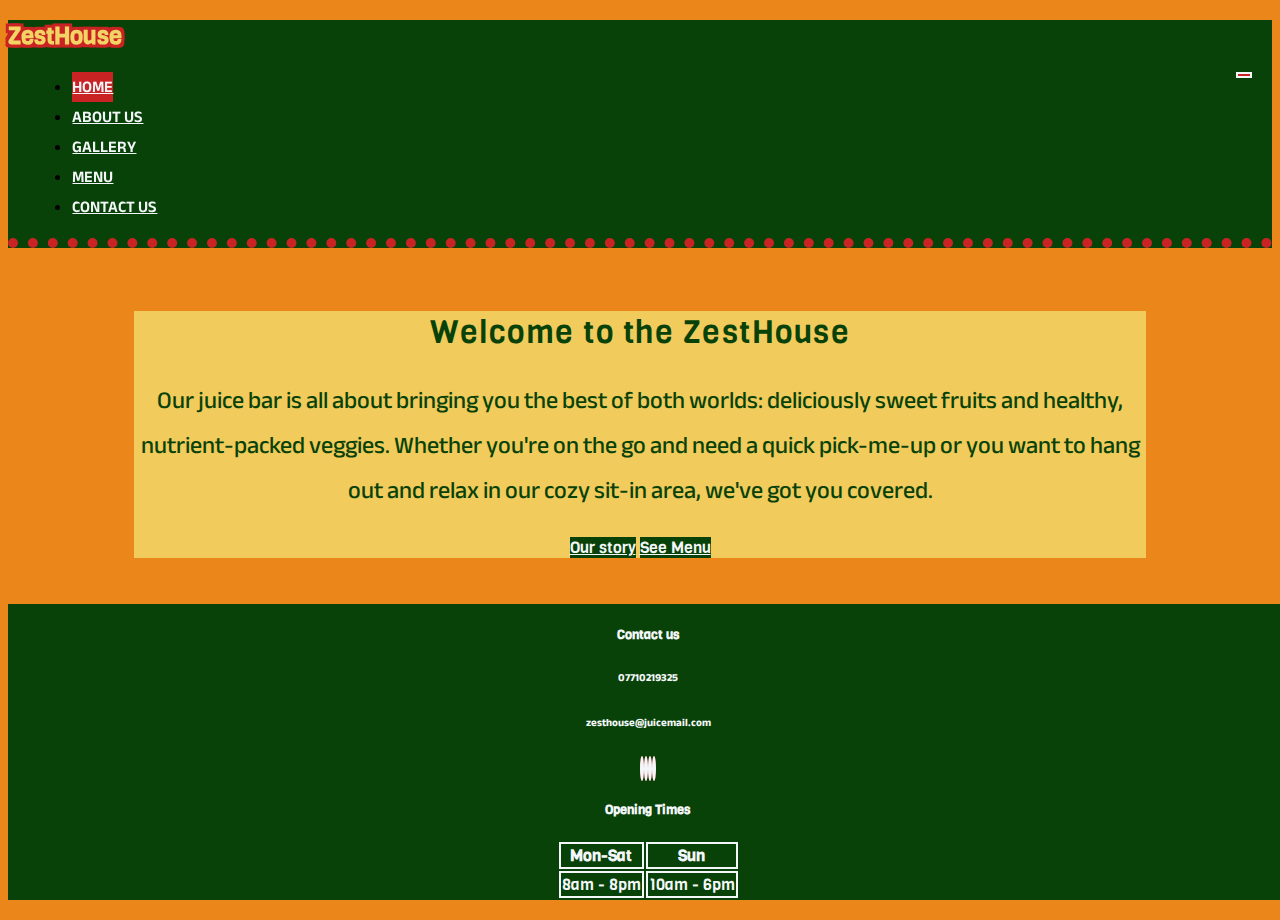
==== commit 3dcda28d: "updated the readme" ====
--- a/index.html
+++ b/index.html
@@ -45,7 +45,7 @@
     </div>
     <div class="collapse navbar-collapse" id="navigation">
         <ul class="navbar-nav justify-content-end">
-          <li class="nav-item"><a class="nav-link active" href="index.html"  aria-current="true">Home</a></li>
+          <li class="nav-item"><a class="nav-link active active-link" href="index.html"  aria-current="true">Home</a></li>
           <li class="nav-item"><a class="nav-link hvr-pulse" href="about.html">About us</a></li>
           <li class="nav-item"><a class="nav-link hvr-pulse" href="gallery.html">Gallery</a></li>
           <li class="nav-item"><a class="nav-link hvr-pulse" href="menu.html">Menu</a></li>
@@ -54,7 +54,7 @@
   </div>
   </nav>
 
-  <div class="p-3 text-center" id="hero">
+  <div class="p-3 mb-3 text-center" id="hero">
     <h1 class="heading-style mb-3">Welcome to the ZestHouse</h1>
     <p class="paragraph-style mb-3">
   Our juice bar is all about bringing you the best of both worlds: deliciously sweet fruits and healthy, nutrient-packed veggies. 
@@ -67,7 +67,7 @@
 <!-- FOOTER -->
 <footer id="ftr">
   <div class="container p-2 justify-content-around align-items-center">
-    <div class="row">
+    <div class="row m-0">
 <!-- CONTACT DETAILS -->
 <div class="col-md-4">
   <h5>Contact us</h5>
--- a/assets/css/style.css
+++ b/assets/css/style.css
@@ -1,7 +1,6 @@
 html {
     height: 100%;
     width: 100%;
-    overflow-y: scroll;
       }
   
    body 
@@ -10,6 +9,7 @@
     background: #ea861a url("../images/citrusbck.png") no-repeat fixed !important;
     background-size: cover;
     position: relative;
+    min-height: 100%;
    }
 
    /*----------------------NAVIGATION BAR */
@@ -27,13 +27,13 @@
       text-align: left;
       text-decoration: none;
       text-shadow: 3px 3px 0 #c92324,
-      2px -2px 0 #c92324,
-      -2px 2px 0 #c92324,
-      -2px -2px 0 #c92324,
-      2px 0px 0 #c92324,
-      0px 2px 0 #c92324,
-      -2px 0px 0 #c92324,
-      0px -2px 0 #c92324;             
+      3px -3px 0 #c92324,
+      -3px 3px 0 #c92324,
+      -3px -3px 0 #c92324,
+      3px 0px 0 #c92324,
+      0px 3px 0 #c92324,
+      -3px 0px 0 #c92324,
+      0px -3px 0 #c92324;             
           }
 
     .navbar-toggler {
@@ -54,11 +54,12 @@
     text-align: center;
     white-space: nowrap;
   }  
- 
+   
  .navbar-nav li {
   margin: 0 2%;
    }  
- .active
+
+ .active-link
      {
       background-color: #c92324;
      }
@@ -157,8 +158,8 @@
       line-height: 1.5rem;
       border: 0.5rem solid #c92324;
       display: block;
-      overflow-x: scroll;
-             }
+      overflow-wrap: break-word;
+                  }
 
      #contactinfo h1{
       text-align: center;
@@ -173,9 +174,23 @@
 
     /*-------------------404 */  
     
-    #errormsg {
-      background-image: url(https://images.unsplash.com/photo-1582287104445-6754664dbdb2?ixlib=rb-4.0.3&ixid=MnwxMjA3fDB8MHxwaG90by1wYWdlfHx8fGVufDB8fHx8&auto=format&fit=crop&w=870&q=80);
-      
+    /*-------------------THANK YOU AND 404 PAGE */  
+
+    .message {
+      background-color: rgba(242, 211, 99, 0.8);
+      color: #084208;
+      text-align: center;
+      font-family: 'Viga', sans-serif;
+    }
+
+    .message a {
+      background-color: #084208;
+      color: #f4f7f9;
+    }
+
+    .message a:hover {
+      background-color: #084208;
+      color: #f4f7f9;
     }
 
     /*-------------------MENU PAGE  */ 
@@ -194,6 +209,11 @@
     #menu-carous button {
       background-color: #084208;
       color: #f4f7f9;
+    }
+
+    .card {
+      width: 18rem;
+      margin: auto;
     }
 
     .carous-large, .carous-small {
@@ -264,6 +284,7 @@
       height: 2.5em !important;
       border-radius: 50% !important;
       background-color: #c92324 !important;
+      color: #f4f7f9 !important;
       text-decoration: none;
       border: 2px solid #f4f7f9 !important;
               }   
@@ -312,8 +333,7 @@
       column-count: 1;
      }
     }
-
-     
+   
       /* MENU CAROUSEL FOR MEDIUM AND LARGE SCREENS */
       @media screen and (min-width: 768px)
      {        
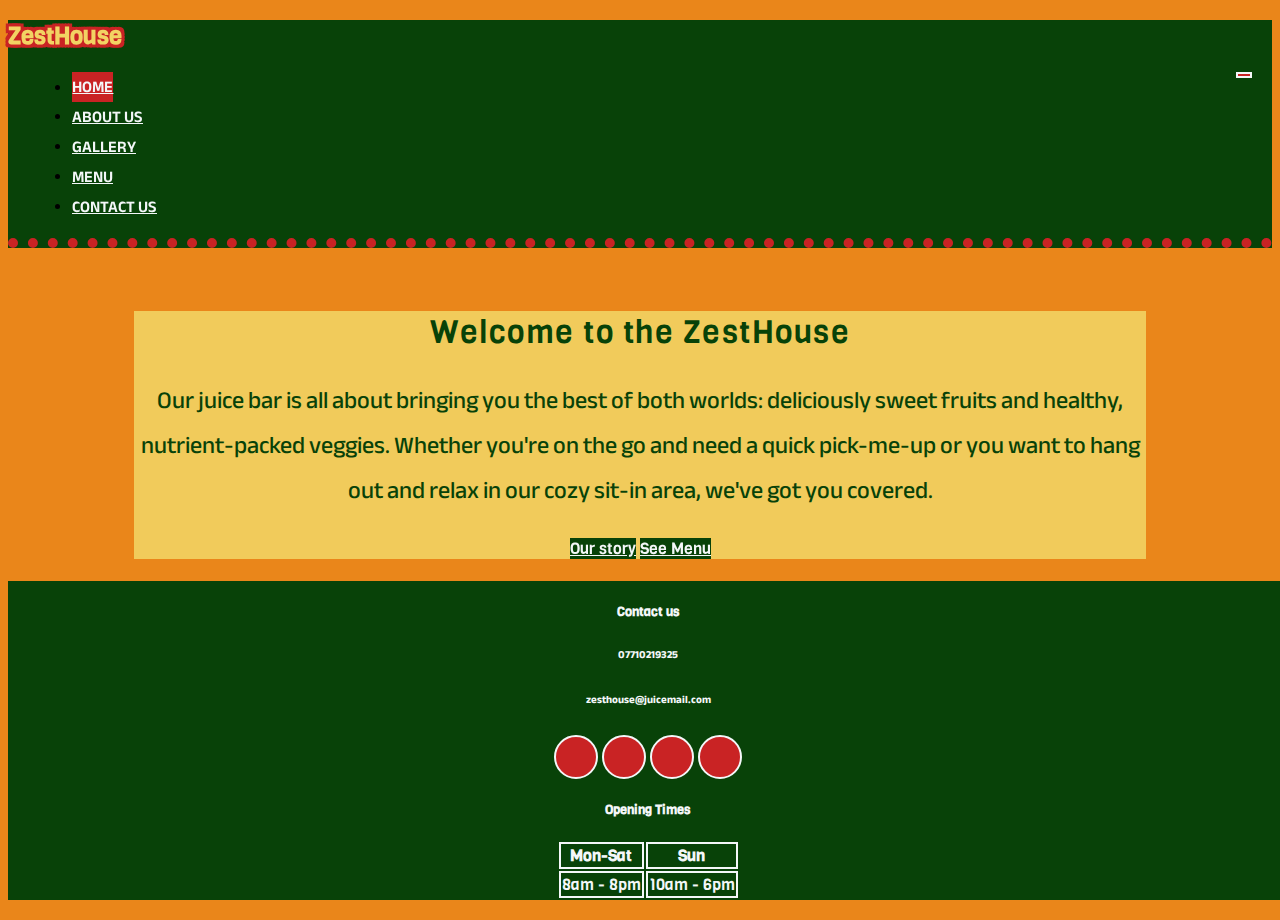
==== commit b0f0b8ba: "created a link to a map in the contact us page and moved hover.css to a different folder to separate" ====
--- a/index.html
+++ b/index.html
@@ -12,7 +12,7 @@
     <title>ZestHouse</title>    
     <link href="assets/css/style.css" rel="stylesheet" type="text/css">
 <!-- HOVER.CSS by IAN LUNN -->
-<link href="assets/css/hover.css" rel="stylesheet" media="all">
+<link href="assets/css/external/hover.css" rel="stylesheet" media="all">
 <!-- BOOTSTRAP -->
 <script src="https://cdnjs.cloudflare.com/ajax/libs/bootstrap/5.2.3/js/bootstrap.min.js" integrity="sha512-1/RvZTcCDEUjY/CypiMz+iqqtaoQfAITmNSJY17Myp4Ms5mdxPS5UV7iOfdZoxcGhzFbOm6sntTKJppjvuhg4g==" crossorigin="anonymous" referrerpolicy="no-referrer"></script>
 <link href="https://cdn.jsdelivr.net/npm/bootstrap@5.2.3/dist/css/bootstrap.min.css" rel="stylesheet" 
@@ -24,8 +24,6 @@
 <link rel="preconnect" href="https://fonts.googleapis.com">
 <link rel="preconnect" href="https://fonts.gstatic.com" crossorigin>
 <link href="https://fonts.googleapis.com/css2?family=Viga&display=swap" rel="stylesheet">
-<link rel="preconnect" href="https://fonts.googleapis.com">
-<link rel="preconnect" href="https://fonts.gstatic.com" crossorigin>
 <link href="https://fonts.googleapis.com/css2?family=Anek+Bangla&display=swap" rel="stylesheet">
 <!-- FONT AWESOME-->
 <link rel="stylesheet" href="https://cdnjs.cloudflare.com/ajax/libs/font-awesome/6.4.0/css/all.min.css" integrity="sha512-iecdLmaskl7CVkqkXNQ/ZH/XLlvWZOJyj7Yy7tcenmpD1ypASozpmT/E0iPtmFIB46ZmdtAc9eNBvH0H/ZpiBw==" crossorigin="anonymous" referrerpolicy="no-referrer">
@@ -33,7 +31,7 @@
 <link rel="icon" type="image/png" sizes="16x16" href="assets/images/favicon.ico">
 </head>
 
-<body>
+<body id="citrus-background">
 <!-- NAVIGATION BAR code snippet adapted from Bootstrap documentation-->
 <nav class="navbar navbar-expand-sm sticky-top p-0">
   <div class="container-fluid">
@@ -65,7 +63,7 @@
 </div>
 
 <!-- FOOTER -->
-<footer id="ftr">
+<footer id="fixed-footer">
   <div class="container p-2 justify-content-around align-items-center">
     <div class="row m-0">
 <!-- CONTACT DETAILS -->
@@ -77,9 +75,9 @@
 <!-- SOCIAL MEDIA -->       
 <div class="col-md-4 align-self-center">
  <a class="btn m-1 hvr-icon-pulse social" href="http://facebook.com" target="_blank" rel="noopener" aria-label="Our Facebook Page (opens in a new tab)"><i class="fab fa-facebook-f hvr-icon"></i></a>
-  <a class="btn m-1 hvr-icon-pulse social" href="http://twitter.com" target="_blank" rel="noopener" aria-label="Our Twitter Page (opens in a new tab)"><i class="fab fa-twitter hvr-icon"></i></a>
-  <a class="btn m-1 hvr-icon-pulse social" href="http://instagram.com" target="_blank" rel="noopener" aria-label="Our Instagram Page (opens in a new tab)"><i class="fab fa-instagram hvr-icon"></i></a>
-  <a class="btn m-1 hvr-icon-pulse social" href="http://tiktok.com" target="_blank" rel="noopener" aria-label="Our Tiktok Page (opens in a new tab)"><i class="fab fa-tiktok hvr-icon"></i></a>
+ <a class="btn m-1 hvr-icon-pulse social" href="http://twitter.com" target="_blank" rel="noopener" aria-label="Our Twitter Page (opens in a new tab)"><i class="fab fa-twitter hvr-icon"></i></a>
+ <a class="btn m-1 hvr-icon-pulse social" href="http://instagram.com" target="_blank" rel="noopener" aria-label="Our Instagram Page (opens in a new tab)"><i class="fab fa-instagram hvr-icon"></i></a>
+ <a class="btn m-1 hvr-icon-pulse social" href="http://tiktok.com" target="_blank" rel="noopener" aria-label="Our Tiktok Page (opens in a new tab)"><i class="fab fa-tiktok hvr-icon"></i></a>
 </div>
 <!-- OPENING TIMES -->   
  <div class="col-md-4" id="table"><h5>Opening Times</h5>
--- a/assets/css/style.css
+++ b/assets/css/style.css
@@ -3,50 +3,53 @@
     width: 100%;
       }
   
-   body 
+body 
    { 
     font-family: "Viga", sans-serif;
-    background: #ea861a url("../images/citrusbck.png") no-repeat fixed !important;
-    background-size: cover;
     position: relative;
     min-height: 100%;
    }
 
+#citrus-background {
+    background: #ea861a url("../images/citrus.avif") no-repeat fixed !important;
+    background-size: cover;
+   }
+
    /*----------------------NAVIGATION BAR */
-    
-    .navbar {
-      background-color: #084208;
-      position: sticky;
-      border-bottom: 10px dotted #c92324;
-      top: 0;
+  
+.navbar {
+    background-color: #084208;
+    position: sticky;
+    border-bottom: 10px dotted #c92324;
+    top: 0;
             }
           
-    #logo {
-      color: #f2d363;
-      font-family: "Viga", sans-serif;
-      text-align: left;
-      text-decoration: none;
-      text-shadow: 3px 3px 0 #c92324,
-      3px -3px 0 #c92324,
-      -3px 3px 0 #c92324,
-      -3px -3px 0 #c92324,
-      3px 0px 0 #c92324,
-      0px 3px 0 #c92324,
-      -3px 0px 0 #c92324,
-      0px -3px 0 #c92324;             
+#logo {
+    color: #f2d363;
+    font-family: "Viga", sans-serif;
+    text-align: left;
+    text-decoration: none;
+    text-shadow: 3px 3px 0 #c92324,
+    3px -3px 0 #c92324,
+    -3px 3px 0 #c92324,
+    -3px -3px 0 #c92324,
+     3px 0px 0 #c92324,
+     0px 3px 0 #c92324,
+     -3px 0px 0 #c92324,
+     0px -3px 0 #c92324;             
           }
 
-    .navbar-toggler {
-      color: #f4f7f9 !important; 
-      border: 2px solid #f4f7f9 !important;
-      background-color: #c92324 !important;
-      text-align: center;
-      margin-right: 20px;
-      text-decoration: none;   
-      float: right !important;
+.navbar-toggler {
+    color: #f4f7f9 !important; 
+    border: 2px solid #f4f7f9 !important;
+    background-color: #c92324 !important;
+    text-align: center;
+    margin-right: 20px;
+    text-decoration: none;   
+    float: right !important;
        }
 
-     .nav-link {
+.nav-link {
     font-family: 'Anek Bangla', sans-serif;
     color: #f4f7f9 !important;
     text-transform: uppercase;
@@ -55,69 +58,73 @@
     white-space: nowrap;
   }  
    
- .navbar-nav li {
+.navbar-nav li {
   margin: 0 2%;
    }  
 
- .active-link
+.active-link
      {
-      background-color: #c92324;
-     }
-    
-     /*----------------------INDEX PAGE*/
-
-    .heading-style {
-      font-family: "Viga", sans-serif;
-      color: #084208;
-      font-weight: 500;
-      letter-spacing: 1.5px;
+    background-color: #c92324;
+     }
+    
+/*----------------------INDEX PAGE*/
+
+.heading-style {
+    font-family: "Viga", sans-serif;
+    color: #084208;
+    font-weight: 500;
+    letter-spacing: 1.5px;
           }
 
-    .paragraph-style {
-      font-size: 1.5rem;
-      font-family: 'Anek Bangla', sans-serif;
-      color: #084208;
-      font-weight: 500;      
+.paragraph-style {
+    font-size: 1.5rem;
+    font-family: 'Anek Bangla', sans-serif;
+    color: #084208;
+    font-weight: 500;      
               }
 
-    #hero {
+#hero {
+    background-color: rgba(242, 211, 99, 0.9);
+    margin: 5% 10% 2% 10%;  
+    text-align: center;
+            }
+
+.hero-btn {
+    background-color: #084208 !important;
+    color: #f4f7f9 !important;
+    font-family: "Viga", sans-serif !important;
+    }        
+    
+/*----------------------ABOUT US PAGE*/
+
+#facilities-container {background-color: #084208;}
+
+.facilities { 
+      color: #f4f7f9;
+      font-family: 'Anek Bangla', sans-serif;
+    }
+
+.facilities-img {
+      max-height: 200px;
+      max-width: 200px;
+      border-radius: 50%;
+    }
+
+#about {
       background-color: rgba(242, 211, 99, 0.9);
-      margin: 5% 10% 2% 10%;  
-      text-align: center;
-            }
-
-    .hero-btn {
-      background-color: #084208 !important;
-      color: #f4f7f9 !important;
-      font-family: "Viga", sans-serif !important;
-    }        
-    
-    /*----------------------ABOUT US PAGE*/
-
-    #facilities-container {background-color: #084208;}
-
-    .facilities { 
-      color: #f4f7f9;
-      font-family: 'Anek Bangla', sans-serif;
-    }
-
-    .facilities-img {
-      max-height: 200px;
-      border-radius: 50%;
-    }
-
-    #about {
-      background-color: rgba(242, 211, 99, 0.9);
-      font-family: 'Anek Bangla', sans-serif;
-      color: #084208;
-      text-align: center;
-    }
-
-    #about h4 {
-      padding: 5%;
-    }
-
-    #address {
+      text-align: center;
+      width: 70%;
+    }
+
+#about h4 {
+      padding: 0 5% 5% 5%;
+    }
+
+#about h1 {
+      padding-top: 5%;
+    }
+
+#address {
       text-align: center;
       background-color: rgba(242, 211, 99, 0.9);
       padding: 2em 0;
@@ -125,19 +132,19 @@
       color: #084208;
     }
 
-    #map {
+#map {
       height: 250px;
        width: 70%
       }
 
-     /*----------------------CONTACT US PAGE*/
-
-     #contactus {
+/*----------------------CONTACT US PAGE*/
+
+#contactus {
       background-color: rgba(242, 211, 99, 0.8);
       margin-top: 0;
      }
 
-     #contactform {
+#contactform {
       background-color: #c92324;
       color: #f4f7f9;
       margin: 6% auto;
@@ -145,13 +152,13 @@
       font-family: 'Anek Bangla', sans-serif;
           }     
 
-     #contactform button {
+#contactform button {
       color: #f4f7f9;
       text-transform: uppercase;
       background-color: #084208;
      }
 
-     #contactinfo {
+#contactinfo {
       color: #084208;
       font-family: 'Anek Bangla', sans-serif;
       font-size: 1.5rem;
@@ -161,101 +168,100 @@
       overflow-wrap: break-word;
                   }
 
-     #contactinfo h1{
+#contactinfo h1{
       text-align: center;
       font-family: 'Viga', sans-serif;
       color: #084208;
      }
 
-     #contactinfo a {
+#contactinfo a {
       text-decoration: none;
       color: inherit;
      }
-
-    /*-------------------404 */  
-    
-    /*-------------------THANK YOU AND 404 PAGE */  
-
-    .message {
+    
+/*-------------------THANK YOU AND 404 PAGES */  
+
+.message {
       background-color: rgba(242, 211, 99, 0.8);
       color: #084208;
       text-align: center;
       font-family: 'Viga', sans-serif;
     }
 
-    .message a {
-      background-color: #084208;
-      color: #f4f7f9;
-    }
-
-    .message a:hover {
-      background-color: #084208;
-      color: #f4f7f9;
-    }
-
-    /*-------------------MENU PAGE  */ 
-
-    #menu-carous {
+.message a {
+      background-color: #084208;
+      color: #f4f7f9;
+    }
+
+.message a:hover {
+      background-color: #084208;
+      color: #f4f7f9;
+    }
+
+/*-------------------MENU PAGE  */ 
+
+#menu-carous {
       background-color: #f2d363;
       text-align: center;
       margin-bottom: 5rem;
       color: #084208;
     }
 
-    #menu-carous h1 {
+#menu-carous h1 {
       font-family: 'Viga', sans-serif;
     }
 
-    #menu-carous button {
-      background-color: #084208;
-      color: #f4f7f9;
-    }
-
-    .card {
+#menu-carous button {
+      background-color: #084208;
+      color: #f4f7f9;
+    }
+
+.card {
       width: 18rem;
       margin: auto;
     }
 
-    .carous-large, .carous-small {
-      font-family: 'Anek Bangla', sans-serif;
-    }
-    
-    .carous-large .btn {
-      background-color: #084208;
-      color: #f4f7f9;
-    }
-    
-    .carous-small .btn {
-      background-color: #084208;
-      color: #f4f7f9;
-    }
-
-    .menu-prices {
+.carous-large, .carous-small {
+      font-family: 'Anek Bangla', sans-serif;
+    }
+    
+.carous-large .btn {
+      background-color: #084208;
+      color: #f4f7f9;
+    }
+    
+.carous-small .btn {
+      background-color: #084208;
+      color: #f4f7f9;
+    }
+
+.menu-prices {
       background-color: #f2d363;
       color: #084208;
       font-family: 'Anek Bangla', sans-serif;
       text-transform: capitalize;
     }
 
-    .menu-prices h3 {
+.menu-prices h3 {
       font-family: 'Viga', sans-serif;
       text-align: center;
       text-transform: capitalize;
     }
 
-    #bck-to-top {
+#bck-to-top {
       color: #f4f7f9;
       background-color: #c92324; 
       border: 2px solid #f4f7f9;  
       float: right;
        }
 
-    .menu-img {
+.menu-img {
       width: 100%;
     }
-
-  /*--------------------GALLERY PAGE */
-    #photogallery {
+    
+/*--------------------GALLERY PAGE */
+
+#photogallery {
       clear: both;
       line-height: 0;
       column-count: 3;
@@ -263,23 +269,23 @@
       background-color: #ea861a;
          }
      
-    #photogallery img {
+#photogallery img {
       width: 100%;
     }
-
-     /*----------------------FOOTER*/
-     footer {
+/*----------------------FOOTER*/
+     
+footer {
       width: 100%;
       background-color: #084208;
       color: #f4f7f9;
       bottom: 0 !important;
               }
       
-      footer div {
+footer div {
         text-align: center;
       }
           
-     .social {
+.social {
       width: 2.5em !important;
       height: 2.5em !important;
       border-radius: 50% !important;
@@ -288,60 +294,68 @@
       text-decoration: none;
       border: 2px solid #f4f7f9 !important;
               }   
-    table {
+table {
     margin: auto;
      }
-     table th {
+
+table th {
       border: 2px solid;
-              }          
-     table td {
+              }  
+
+table td {
     border: 2px solid;
               } 
                     
-   footer h5 {
+footer h5 {
      font-family: 'Viga', sans-serif;
                     }
-    footer h6 {
+
+footer h6 {
       font-family: 'Anek Bangla', sans-serif; }
 
-    footer a {
+footer a {
       text-decoration: none;
       color: inherit;
     }  
 
-    footer a:hover {
+footer a:hover {
       color: #f2d363;
     }
 
-  /*-------------------MEDIA QUERIES  */  
+/*-------------------MEDIA QUERIES  */  
      
-   @media screen and (max-width: 700px) {
-
-      /* MENU CAROUSEL FOR SMALL SCREENS */     
-      .carous-large {
+@media screen and (max-width: 767px) {
+
+/* MENU CAROUSEL FOR SMALL SCREENS */     
+      
+.carous-large {
        display: none; }
          
-      .carousel-indicators{
+.carousel-indicators{
        position:absolute !important;
        right:0;
        top: 380px !important;
        left:0px; 
          }
          
-       /* GALLERY PAGE */
-     #photogallery{
-      column-count: 1;
+  /* GALLERY PAGE */
+  #photogallery{
+  column-count: 1;
      }
     }
    
-      /* MENU CAROUSEL FOR MEDIUM AND LARGE SCREENS */
-      @media screen and (min-width: 768px)
-     {        
+  
+  @media screen and (min-width: 768px)
+     {  
+ /* MENU CAROUSEL FOR MEDIUM AND LARGE SCREENS */     
       .carous-small {
       display: none; }
-    
-       /* ALIGNING FOOTER AT THE BOTTOM FOR MEDIUM AND LARGE SCREENS */
-     #ftr {
+     }
+    
+  /* ALIGNING FOOTER AT THE BOTTOM FOR MEDIUM AND LARGE SCREENS */
+    @media screen and (min-width: 577px)
+      { 
+        #fixed-footer {
       position: fixed !important;
      }
      }